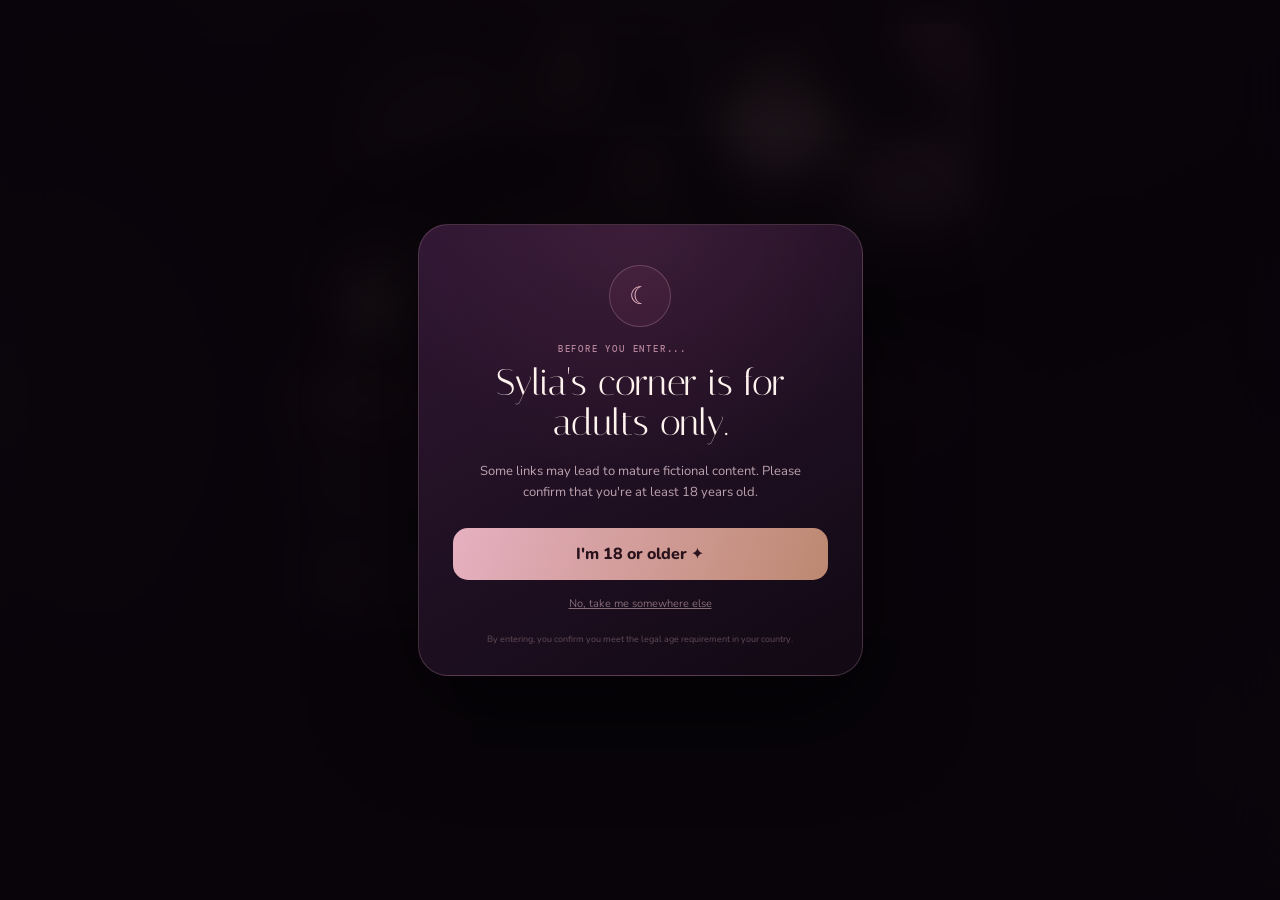
==== links.html @ 75389554 "Add files via upload" ====
<!doctype html>
<html lang="en">
<head>
  <meta charset="utf-8">
  <meta name="viewport" content="width=device-width,initial-scale=1">
  <meta name="description" content="Sylia's links. Soft mind, sharp tongue, chaotic heart.">
  <meta name="theme-color" content="#0b0710">
  <title>Sylia's Links ♡</title>
  <style>
@import url('https://fonts.googleapis.com/css2?family=DM+Mono:wght@400;500&family=Italiana&family=Nunito:wght@400;500;600;700&display=swap');

:root{
  color-scheme:dark;
  --bg:#0b0710;
  --bg2:#130b18;
  --panel:#211128;
  --panel2:#30172f;
  --rose:#e7a7ba;
  --rose2:#f4c8d4;
  --plum:#8f567f;
  --wine:#6f2f4c;
  --gold:#b98570;
  --cream:#fff3ee;
  --muted:#c2aeba;
  --dim:#896f7f;
  --line:rgba(255,238,245,.13);
  --line2:rgba(255,210,225,.24);
}
*{box-sizing:border-box}
html{min-height:100%;background:var(--bg)}
body{
  margin:0;color:var(--cream);
  font-family:Nunito,system-ui,-apple-system,BlinkMacSystemFont,"Segoe UI",sans-serif;
}
button,a{font:inherit}
a{color:inherit}
.site-shell{
  min-height:100vh;position:relative;overflow:hidden;
  background:
    radial-gradient(circle at 50% -12%,rgba(180,83,132,.18),transparent 34rem),
    radial-gradient(circle at 10% 68%,rgba(108,57,101,.12),transparent 28rem),
    linear-gradient(160deg,#180d1c,#0b0710 48%,#150b17);
}
.site-shell::before{
  content:"";position:fixed;inset:0;pointer-events:none;opacity:.06;
  background-image:url("data:image/svg+xml,%3Csvg viewBox='0 0 160 160' xmlns='http://www.w3.org/2000/svg'%3E%3Cfilter id='n'%3E%3CfeTurbulence type='fractalNoise' baseFrequency='.78' numOctaves='3' stitchTiles='stitch'/%3E%3C/filter id='n'%3E%3Crect width='100%25' height='100%25' filter='url(%23n)' opacity='.42'/%3E%3C/svg%3E");
}
.site-shell::after{content:"";position:fixed;inset:0;pointer-events:none;opacity:.08;background:radial-gradient(circle at 50% 42%,rgba(214,154,184,.12),transparent 27rem);}
.ambient{
  position:fixed;width:24rem;height:24rem;border-radius:50%;
  filter:blur(110px);opacity:.10;pointer-events:none;
}
.ambient.one{background:#bc6f98;left:-11rem;top:22%}
.ambient.two{background:#80537d;right:-12rem;top:58%}

.page-wrap{
  width:min(calc(100% - 28px),680px);
  margin:auto;padding:24px 0 42px;position:relative;z-index:1;
}

/* HERO */
.hero{
  height:242px;border:1px solid var(--line2);border-radius:28px;overflow:hidden;
  position:relative;box-shadow:0 28px 85px rgba(0,0,0,.42);
  background:#09060c;
}
.hero video,.hero img{
  width:100%;height:100%;object-fit:cover;display:block;
}
.hero-shade{
  position:absolute;inset:0;
  background:
    linear-gradient(to top,rgba(15,7,17,.68),transparent 50%),
    radial-gradient(circle at 75% 30%,transparent 0 30%,rgba(10,5,12,.08) 70%);
}
.hero-label{
  position:absolute;right:16px;bottom:14px;padding:8px 11px;
  border:1px solid rgba(255,255,255,.16);border-radius:999px;
  background:rgba(15,7,17,.62);backdrop-filter:blur(12px);
  color:#ead8e2;font:500 10px/1 DM Mono,monospace;
  letter-spacing:.13em;text-transform:uppercase;
}

/* PROFILE */
.profile-card{
  margin:-35px 20px 20px;position:relative;z-index:2;
  display:flex;align-items:flex-end;gap:18px;
}
.avatar-wrap{
  width:108px;height:108px;flex:0 0 auto;position:relative;padding:4px;border-radius:50%;
  background:linear-gradient(135deg,#f2c7d4,#a56a84 48%,#8c664f 72%,#37152c);
  box-shadow:0 12px 35px rgba(0,0,0,.45),0 0 28px rgba(194,115,151,.12);
}
.avatar-wrap img{
  width:100%;height:100%;border-radius:50%;object-fit:cover;
  border:3px solid #1a0d1d;
}
.online-dot{
  position:absolute;width:17px;height:17px;right:4px;bottom:12px;border-radius:50%;
  background:#9fd39c;border:3px solid #1a0d1d;
  box-shadow:0 0 13px rgba(159,211,156,.62);
}
.profile-copy{min-width:0}
.eyebrow{
  margin:0 0 5px;color:#b996aa;font:500 9px/1.3 DM Mono,monospace;
  letter-spacing:.14em;text-transform:uppercase;
}
h1{
  margin:0;font:400 clamp(30px,6vw,43px)/1 Italiana,Georgia,serif;
  letter-spacing:-.02em;
}
h1 span{color:var(--rose)}
.bio{
  margin:10px 0 0;color:#d8c0cc;
  font:italic 14px/1.55 Georgia,serif;
}

/* LINKS */
.links{display:grid;gap:11px}
.link-card{
  min-height:78px;display:flex;align-items:center;gap:14px;padding:12px 15px;
  color:inherit;text-decoration:none;border:1px solid var(--line);
  border-radius:19px;
  background:linear-gradient(120deg,rgba(76,39,73,.44),rgba(25,12,29,.82));
  transition:.2s ease;
}
.link-card:hover,.link-card:focus-visible{
  transform:translateY(-3px);border-color:rgba(231,167,186,.48);
  background:linear-gradient(120deg,rgba(105,52,86,.66),rgba(35,16,37,.92));
  outline:0;
}
.link-card.featured{
  border-color:rgba(231,167,186,.34);
  background:linear-gradient(110deg,rgba(112,47,76,.72),rgba(32,13,33,.92));
}
.link-card.secondary{border-color:rgba(185,133,112,.24)}
.icon{
  width:46px;height:46px;display:grid;place-items:center;flex:none;border-radius:14px;
  color:#f2cad6;background:rgba(231,167,186,.09);border:1px solid rgba(231,167,186,.14);
  font:400 20px/1 Georgia,serif;
}
.link-copy{min-width:0;display:grid;gap:4px}
.link-copy b{
  display:flex;align-items:center;gap:8px;
  font:400 17px Italiana,Georgia,serif;
}
.link-copy>span{color:#ad8f9f;font-size:12px}
.link-copy small{
  padding:2px 6px;color:#e8c0ce;background:rgba(152,70,107,.18);
  border:1px solid rgba(230,166,190,.15);border-radius:99px;
  font:500 8px/1 DM Mono,monospace;letter-spacing:.08em;
}
.link-card i{
  margin-left:auto;color:#ad8697;font-style:normal;font-size:19px;
}

/* FOOTER */
footer{
  display:grid;justify-items:center;gap:8px;text-align:center;margin-top:25px;
  color:#725a68;font:500 9px/1.45 DM Mono,monospace;
  letter-spacing:.06em;text-transform:uppercase;
}
footer b{color:#a76180;margin:0 6px}
footer a{
  color:#8f7180;text-decoration:underline;
  text-decoration-color:rgba(143,113,128,.35);text-underline-offset:3px;
}
footer a:hover{color:#dcb5c5}

/* AGE GATE */
.gate{
  position:fixed;inset:0;z-index:50;display:grid;place-items:center;padding:20px;
  transition:.38s ease;
}
.gate.gone{opacity:0;visibility:hidden;pointer-events:none}
.gate-backdrop{
  position:absolute;inset:0;background:rgba(8,4,10,.88);
  backdrop-filter:blur(25px) saturate(.72);
}
.gate-card{
  width:min(100%,445px);position:relative;padding:40px 34px 29px;text-align:center;
  border:1px solid rgba(232,173,195,.22);border-radius:30px;
  background:
    radial-gradient(circle at 50% 0%,rgba(171,81,127,.15),transparent 16rem),
    linear-gradient(150deg,rgba(48,23,51,.98),rgba(17,9,20,.99));
  box-shadow:0 32px 100px rgba(0,0,0,.65);
}
.gate-mark{
  width:62px;height:62px;margin:0 auto 18px;display:grid;place-items:center;
  color:#efbdcb;border:1px solid rgba(239,189,203,.24);border-radius:50%;
  background:rgba(172,79,125,.10);font-size:24px;
}
.gate-kicker{
  margin:0 0 9px!important;color:#b9869e!important;
  font:500 9px/1 DM Mono,monospace!important;
  letter-spacing:.2em;text-transform:uppercase;
}
.gate h2{
  margin:0;font:400 clamp(28px,7vw,37px)/1.08 Italiana,Georgia,serif;
}
.gate-card>p{
  margin:18px auto 24px;max-width:340px;color:#bda3b0;font-size:13px;line-height:1.65;
}
.gate button{
  width:100%;min-height:52px;border:0;border-radius:15px;color:#28121c;
  background:linear-gradient(110deg,#e6b0c1,#bd8870);
  font-weight:800;cursor:pointer;
}
.gate a{display:block;margin-top:16px;color:#876c79;font-size:11px}
.gate small{display:block;margin:22px auto 0;max-width:315px;color:#624c58;font-size:9px;line-height:1.45}

/* MUSIC PLAYER */
.music-player{
  position:fixed;left:20px;bottom:20px;z-index:20;display:flex;align-items:center;gap:10px;
  min-width:230px;padding:9px 10px;border:1px solid rgba(232,181,200,.18);
  border-radius:18px;background:rgba(29,13,31,.92);backdrop-filter:blur(16px);
  box-shadow:0 15px 45px rgba(0,0,0,.48);transition:.3s;
}
.music-player.hidden{opacity:0;transform:translateY(20px) scale(.9);pointer-events:none}
.album-button{
  width:45px;height:45px;padding:0;overflow:hidden;flex:none;
  border:1px solid rgba(237,194,208,.25);border-radius:12px;background:#140a17;cursor:pointer;
}
.album-button img{width:100%;height:100%;object-fit:cover;display:block}
.track{display:grid;gap:2px;min-width:118px}
.track span{color:#8c6e7e;font:500 8px/1 DM Mono,monospace;letter-spacing:.14em;text-transform:uppercase}
.track b{font:400 14px Italiana,Georgia,serif}
.hide-player{
  margin-left:auto;border:0;color:#927181;background:transparent;font-size:20px;cursor:pointer;
}
.show-player{
  position:fixed;left:20px;bottom:20px;z-index:19;width:47px;height:47px;padding:0;
  overflow:hidden;border:1px solid rgba(232,181,200,.18);border-radius:12px;
  background:#1d0d1f;box-shadow:0 12px 35px rgba(0,0,0,.48);
  opacity:0;transform:scale(.8);pointer-events:none;cursor:pointer;transition:.3s;
}
.show-player.visible{opacity:1;transform:none;pointer-events:auto}
.show-player img{width:100%;height:100%;object-fit:cover}
.music-player.playing .album-button{box-shadow:0 0 26px rgba(207,126,163,.28)}
.notes{position:absolute;left:22px;top:0;pointer-events:none}
.notes span{
  position:absolute;color:#e2a6bd;opacity:0;font-family:Georgia,serif;
}
.playing .notes span{animation:float-note 2.5s infinite ease-out}
.playing .notes span:nth-child(2){animation-delay:.6s;left:20px}
.playing .notes span:nth-child(3){animation-delay:1.2s;left:8px}
.playing .notes span:nth-child(4){animation-delay:1.8s;left:27px}
@keyframes float-note{
  0%{opacity:0;transform:translateY(0) rotate(-8deg) scale(.7)}
  20%{opacity:1}
  100%{opacity:0;transform:translateY(-64px) rotate(13deg) scale(1.12)}
}

@media(max-width:540px){
  .page-wrap{width:min(calc(100% - 20px),680px);padding-top:10px}
  .hero{height:192px;border-radius:22px}
  .profile-card{margin:-27px 11px 18px;gap:12px;align-items:center}
  .avatar-wrap{width:87px;height:87px}
  .eyebrow{font-size:8px}
  h1{font-size:29px}
  .bio{font-size:12px}
  .link-card{min-height:72px}
  .gate-card{padding:34px 23px 26px}
  .music-player{left:10px;bottom:10px}
  .show-player{left:10px;bottom:10px}
}
@media(prefers-reduced-motion:reduce){
  *,*::before,*::after{animation:none!important;transition:none!important}
}

</style>
  <script>
document.addEventListener('DOMContentLoaded', () => {
  const song = document.querySelector('#syliaSong');
  const player = document.querySelector('#syliaPlayer');
  const play = document.querySelector('#syliaPlay');
  const gate = document.querySelector('#syliaGate');
  const enter = document.querySelector('#syliaEnter');
  const showPlayer = document.querySelector('#showSyliaPlayer');
  const hidePlayer = document.querySelector('#hideSyliaPlayer');
  const heroVideo = document.querySelector('#linksHeroVideo');

  if (song) song.volume = 0.30;

  function syncPlayer() {
    const playing = Boolean(song && !song.paused);
    player?.classList.toggle('playing', playing);
    play?.setAttribute(
      'aria-label',
      playing ? "Pause Sylia's Cottage" : "Play Sylia's Cottage"
    );
  }

  function enterSite() {
    try {
      sessionStorage.setItem('sylia-age-confirmed', 'yes');
    } catch (_) {}

    gate?.classList.add('gone');
    player?.classList.remove('hidden');

    if (song) {
      const result = song.play();
      if (result && typeof result.catch === 'function') {
        result.catch(() => {
          // Browser may still require the visitor to press the player manually.
        });
      }
    }
    syncPlayer();
  }

  // The actual 18+ gate action.
  enter?.addEventListener('click', enterSite);

  // If already confirmed during this browser session, skip the gate.
  try {
    if (sessionStorage.getItem('sylia-age-confirmed') === 'yes') {
      gate?.classList.add('gone');
      player?.classList.remove('hidden');
    }
  } catch (_) {}

  play?.addEventListener('click', () => {
    if (!song) return;
    if (song.paused) {
      const result = song.play();
      if (result && typeof result.catch === 'function') result.catch(() => {});
    } else {
      song.pause();
    }
  });

  song?.addEventListener('play', syncPlayer);
  song?.addEventListener('pause', syncPlayer);

  hidePlayer?.addEventListener('click', () => {
    player?.classList.add('hidden');
    showPlayer?.classList.add('visible');
  });

  showPlayer?.addEventListener('click', () => {
    player?.classList.remove('hidden');
    showPlayer?.classList.remove('visible');
  });

  if (heroVideo) {
    const result = heroVideo.play();
    if (result && typeof result.catch === 'function') result.catch(() => {});

    heroVideo.addEventListener('error', () => {
      const img = document.createElement('img');
      img.src = heroVideo.getAttribute('poster') || '';
      img.alt = 'Sylia banner';
      heroVideo.replaceWith(img);
    }, { once: true });
  }
});
</script>
</head>
<body>
  <main class="site-shell">
    <div class="ambient one"></div>
    <div class="ambient two"></div>

    <div class="page-wrap">
      <section class="hero" aria-label="Sylia's introduction">
        <video id="linksHeroVideo" autoplay muted loop playsinline preload="metadata" poster="[data-uri]">
          <source src="[data-uri]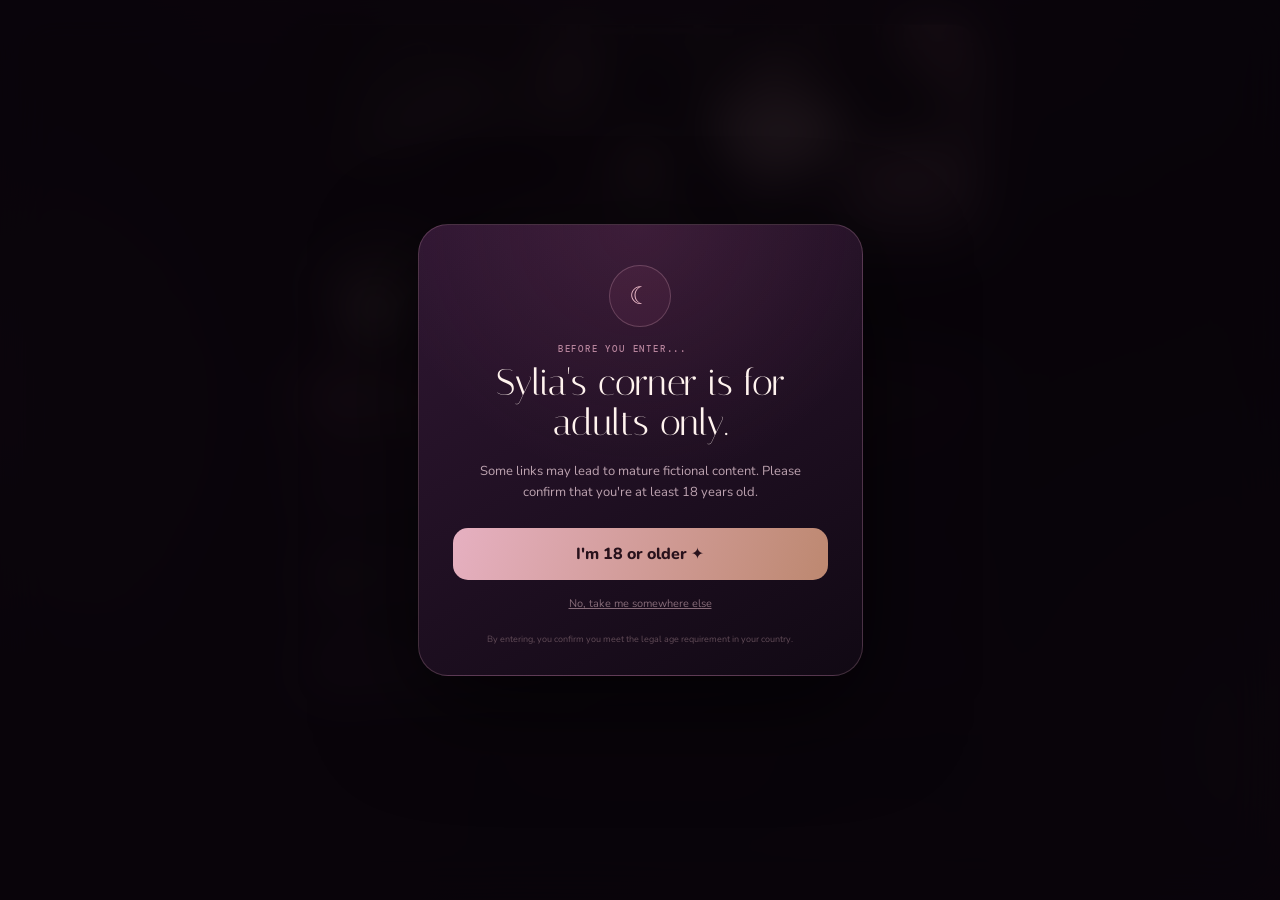
